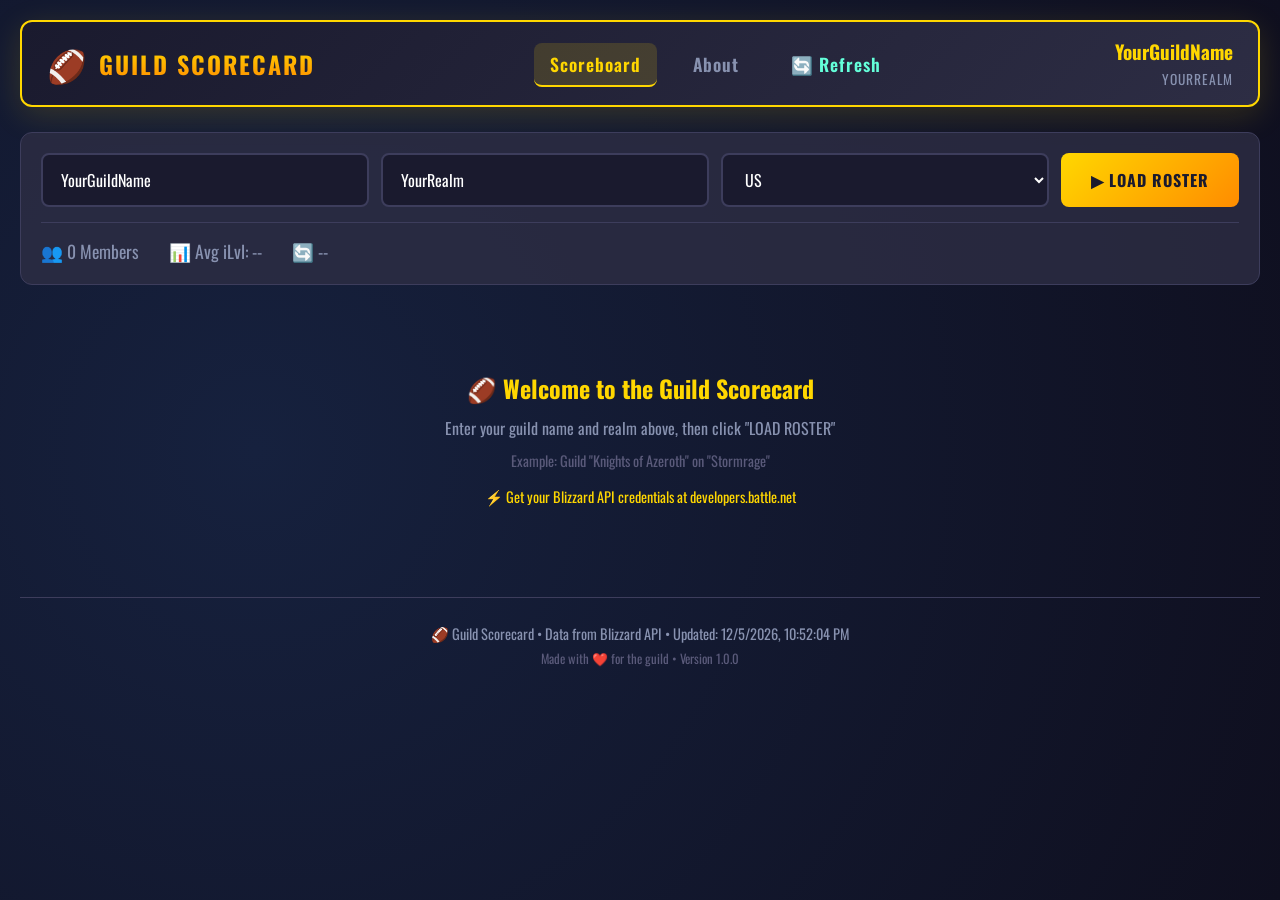
==== index.html @ 8b2c2f28 "full upload v1" ====
<!DOCTYPE html>
<html lang="en">
<head>
    <meta charset="UTF-8">
    <meta name="viewport" content="width=device-width, initial-scale=1.0">
    <title>🏈 Guild Scorecard</title>
    
    <!-- Styles -->
    <link rel="stylesheet" href="styles/style.css">
    <link rel="stylesheet" href="styles/scorecard.css">
    
    <!-- Fonts -->
    <link href="https://fonts.googleapis.com/css2?family=Oswald:wght@400;600;700&display=swap" rel="stylesheet">
</head>
<body>
    <div class="container">
        <!-- ===== NAVIGATION - Loaded by JavaScript ===== -->
        <div id="navigation"></div>
        
        <main>
            <!-- ===== PAGE CONTENT ===== -->
            <div class="page-content">
                
                <!-- Controls -->
                <div class="controls">
                    <div class="input-group">
                        <input type="text" id="guildInput" placeholder="Guild Name" value="">
                        <input type="text" id="realmInput" placeholder="Realm" value="">
                        <select id="regionSelect">
                            <option value="us">US</option>
                            <option value="eu">EU</option>
                            <option value="kr">KR</option>
                            <option value="tw">TW</option>
                        </select>
                        <button id="fetchBtn" onclick="fetchScorecard()">▶ LOAD ROSTER</button>
                    </div>
                    
                    <div class="stats-bar">
                        <span id="memberCount">👥 0 Members</span>
                        <span id="avgIlvl">📊 Avg iLvl: --</span>
                        <span id="lastUpdated">🔄 --</span>
                    </div>
                </div>

                <!-- Loading -->
                <div id="loading" class="loading hidden">
                    <div class="spinner"></div>
                    <p>Fetching guild data from Blizzard...</p>
                </div>

                <!-- Scorecard Grid -->
                <div id="scorecardGrid" class="scorecard-grid">
                    <div class="welcome-message">
                        <h2>🏈 Welcome to the Guild Scorecard</h2>
                        <p>Enter your guild name and realm above, then click "LOAD ROSTER"</p>
                        <p class="hint">Example: Guild "Knights of Azeroth" on "Stormrage"</p>
                        <p class="hint" style="margin-top:15px;color:#ffd700;">⚡ Get your Blizzard API credentials at developers.battle.net</p>
                    </div>
                </div>

                <!-- Error Message -->
                <div id="errorMessage" class="error-message hidden"></div>
            </div>
        </main>
        
        <!-- ===== FOOTER - Loaded by JavaScript ===== -->
        <div id="footer"></div>
    </div>
    
    <!-- JavaScript -->
    <script src="config.js"></script>
    <script src="scripts/main.js"></script>
    <script src="scripts/scorecard.js"></script>
</body>
</html>
---- styles/style.css ----
/* styles/style.css - Main styles for the entire site */

* {
    margin: 0;
    padding: 0;
    box-sizing: border-box;
}

body {
    font-family: 'Oswald', sans-serif;
    background: #1a1a2e;
    background-image: radial-gradient(circle at 20% 50%, #16213e, #0f0f1f);
    min-height: 100vh;
    color: #ffffff;
    padding: 20px;
}

.container {
    max-width: 1400px;
    margin: 0 auto;
}

/* ===== NAVIGATION ===== */
.main-nav {
    background: linear-gradient(135deg, #1a1a2e 0%, #2d2d44 100%);
    border: 2px solid #ffd700;
    border-radius: 12px;
    padding: 15px 25px;
    display: flex;
    justify-content: space-between;
    align-items: center;
    margin-bottom: 25px;
    box-shadow: 0 8px 32px rgba(255, 215, 0, 0.15);
    flex-wrap: wrap;
    gap: 10px;
}

.nav-brand {
    display: flex;
    align-items: center;
    gap: 12px;
}

.sport-icon {
    font-size: 2rem;
    animation: pulse 2s ease-in-out infinite;
}

@keyframes pulse {
    0%, 100% { transform: scale(1); }
    50% { transform: scale(1.1); }
}

.brand-text {
    font-size: 1.5rem;
    font-weight: 700;
    letter-spacing: 2px;
    background: linear-gradient(180deg, #ffd700, #ff8c00);
    -webkit-background-clip: text;
    -webkit-text-fill-color: transparent;
    background-clip: text;
}

.nav-links {
    display: flex;
    list-style: none;
    gap: 20px;
    align-items: center;
    flex-wrap: wrap;
}

.nav-links a {
    color: #8892b0;
    text-decoration: none;
    font-size: 1.1rem;
    font-weight: 600;
    letter-spacing: 1px;
    padding: 8px 16px;
    border-radius: 8px;
    transition: all 0.3s;
}

.nav-links a:hover {
    color: #ffd700;
    background: rgba(255, 215, 0, 0.1);
}

.nav-links a.active {
    color: #ffd700;
    background: rgba(255, 215, 0, 0.15);
    border-bottom: 2px solid #ffd700;
}

.nav-links .refresh-link {
    color: #64ffda;
    cursor: pointer;
}

.nav-links .refresh-link:hover {
    color: #ffd700;
}

.nav-team {
    text-align: right;
}

#navGuildName {
    display: block;
    font-size: 1.2rem;
    font-weight: 700;
    color: #ffd700;
}

.nav-realm {
    font-size: 0.85rem;
    color: #8892b0;
    text-transform: uppercase;
    letter-spacing: 1px;
}

/* ===== FOOTER ===== */
.main-footer {
    text-align: center;
    padding: 25px;
    margin-top: 30px;
    border-top: 1px solid #3d3d5c;
    color: #8892b0;
    font-size: 0.9rem;
}

.main-footer .footer-note {
    margin-top: 5px;
    font-size: 0.8rem;
    color: #5a5a7a;
}

/* ===== RESPONSIVE ===== */
@media (max-width: 768px) {
    .main-nav {
        flex-direction: column;
        text-align: center;
    }
    .nav-links {
        justify-content: center;
    }
    .nav-team {
        text-align: center;
    }
    .brand-text {
        font-size: 1.2rem;
    }
    body {
        padding: 10px;
    }
}
---- styles/scorecard.css ----
/* styles/scorecard.css - Scorecard grid and card styles */

/* Controls */
.controls {
    background: rgba(45, 45, 68, 0.8);
    border-radius: 12px;
    padding: 20px;
    margin-bottom: 25px;
    border: 1px solid #3d3d5c;
}

.input-group {
    display: flex;
    gap: 12px;
    flex-wrap: wrap;
    margin-bottom: 15px;
}

.input-group input,
.input-group select {
    padding: 12px 18px;
    border: 2px solid #3d3d5c;
    border-radius: 8px;
    background: #1a1a2e;
    color: #ffffff;
    font-family: 'Oswald', sans-serif;
    font-size: 1rem;
    flex: 1;
    min-width: 150px;
    transition: border-color 0.3s;
}

.input-group input:focus,
.input-group select:focus {
    outline: none;
    border-color: #ffd700;
}

#fetchBtn {
    padding: 12px 30px;
    background: linear-gradient(135deg, #ffd700, #ff8c00);
    border: none;
    border-radius: 8px;
    color: #1a1a2e;
    font-family: 'Oswald', sans-serif;
    font-weight: 700;
    font-size: 1rem;
    letter-spacing: 1px;
    cursor: pointer;
    transition: transform 0.2s, box-shadow 0.2s;
    flex: 0 0 auto;
}

#fetchBtn:hover {
    transform: translateY(-2px);
    box-shadow: 0 8px 25px rgba(255, 215, 0, 0.3);
}

#fetchBtn:disabled {
    opacity: 0.5;
    cursor: not-allowed;
    transform: none;
}

.stats-bar {
    display: flex;
    gap: 30px;
    padding-top: 15px;
    border-top: 1px solid #3d3d5c;
    font-size: 1.1rem;
    color: #8892b0;
    flex-wrap: wrap;
}

.stats-bar span {
    display: flex;
    align-items: center;
    gap: 8px;
}

/* Scorecard Grid */
.scorecard-grid {
    display: grid;
    grid-template-columns: repeat(auto-fill, minmax(280px, 1fr));
    gap: 20px;
    margin-top: 20px;
}

/* Welcome Message */
.welcome-message {
    grid-column: 1 / -1;
    text-align: center;
    padding: 60px 20px;
    color: #8892b0;
}

.welcome-message h2 {
    color: #ffd700;
    margin-bottom: 10px;
}

.welcome-message .hint {
    margin-top: 10px;
    font-size: 0.9rem;
    color: #5a5a7a;
}

/* Player Card */
.player-card {
    background: linear-gradient(145deg, #2d2d44, #1a1a2e);
    border-radius: 12px;
    padding: 20px;
    border: 1px solid #3d3d5c;
    transition: transform 0.3s, box-shadow 0.3s;
    position: relative;
    overflow: hidden;
}

.player-card:hover {
    transform: translateY(-5px);
    box-shadow: 0 12px 40px rgba(0, 0, 0, 0.5);
    border-color: #ffd700;
}

.player-card .rank-badge {
    position: absolute;
    top: 12px;
    right: 12px;
    font-size: 1.8rem;
    opacity: 0.6;
}

.player-card .class-indicator {
    width: 8px;
    height: 40px;
    border-radius: 4px;
    position: absolute;
    left: 0;
    top: 20px;
}

.player-card .card-header {
    display: flex;
    align-items: center;
    gap: 15px;
    margin-bottom: 15px;
    padding-left: 10px;
}

.player-card .player-name {
    font-size: 1.4rem;
    font-weight: 700;
    color: #ffffff;
    letter-spacing: 0.5px;
}

.player-card .player-class {
    font-size: 0.85rem;
    color: #8892b0;
    text-transform: uppercase;
    letter-spacing: 1px;
}

.player-card .player-stats {
    display: grid;
    grid-template-columns: 1fr 1fr 1fr;
    gap: 10px;
    padding-left: 10px;
}

.player-card .stat-item {
    text-align: center;
    background: rgba(0, 0, 0, 0.3);
    padding: 8px 5px;
    border-radius: 8px;
}

.player-card .stat-label {
    font-size: 0.65rem;
    text-transform: uppercase;
    color: #8892b0;
    letter-spacing: 1px;
}

.player-card .stat-value {
    font-size: 1.2rem;
    font-weight: 700;
    color: #ffd700;
}

.player-card .stat-value.ilvl {
    color: #ff6b6b;
    font-size: 1.4rem;
}

/* Top 3 special styling */
.player-card.top-1 {
    border-color: #ffd700;
    background: linear-gradient(145deg, #3d2d1a, #1a1a2e);
    box-shadow: 0 0 30px rgba(255, 215, 0, 0.1);
}

.player-card.top-2 {
    border-color: #c0c0c0;
    background: linear-gradient(145deg, #2d2d3d, #1a1a2e);
}

.player-card.top-3 {
    border-color: #cd7f32;
    background: linear-gradient(145deg, #2d251a, #1a1a2e);
}

/* Loading */
.loading {
    text-align: center;
    padding: 60px 20px;
}

.loading.hidden {
    display: none;
}

.spinner {
    width: 50px;
    height: 50px;
    border: 4px solid #3d3d5c;
    border-top: 4px solid #ffd700;
    border-radius: 50%;
    animation: spin 1s linear infinite;
    margin: 0 auto 20px;
}

@keyframes spin {
    0% { transform: rotate(0deg); }
    100% { transform: rotate(360deg); }
}

/* Error */
.error-message {
    background: rgba(255, 0, 0, 0.2);
    border: 2px solid #ff4444;
    border-radius: 12px;
    padding: 20px;
    text-align: center;
    margin: 20px 0;
    display: none;
}

.error-message:not(.hidden) {
    display: block;
}

/* About Page */
.about-page {
    padding: 20px 0;
}

.about-page h1 {
    color: #ffd700;
    font-size: 2.5rem;
    margin-bottom: 30px;
}

.about-grid {
    display: grid;
    grid-template-columns: repeat(auto-fit, minmax(300px, 1fr));
    gap: 25px;
}

.about-card {
    background: rgba(45, 45, 68, 0.8);
    border: 1px solid #3d3d5c;
    border-radius: 12px;
    padding: 25px;
}

.about-card h2 {
    color: #ffd700;
    margin-bottom: 15px;
}

.about-card ul {
    list-style: none;
    padding: 0;
}

.about-card ul li {
    padding: 5px 0;
    color: #ccd6f6;
}

.about-card code {
    background: #1a1a2e;
    padding: 2px 8px;
    border-radius: 4px;
    color: #ffd700;
    font-size: 0.85rem;
}

.about-card a {
    color: #ffd700;
    text-decoration: none;
}

.about-card a:hover {
    text-decoration: underline;
}

/* Responsive */
@media (max-width: 768px) {
    .input-group {
        flex-direction: column;
    }
    .input-group input,
    .input-group select,
    #fetchBtn {
        width: 100%;
    }
    .stats-bar {
        flex-direction: column;
        gap: 8px;
    }
    .scorecard-grid {
        grid-template-columns: 1fr;
    }
    .player-card .player-stats {
        grid-template-columns: 1fr 1fr;
    }
    .about-page h1 {
        font-size: 1.8rem;
    }
    .about-grid {
        grid-template-columns: 1fr;
    }
}
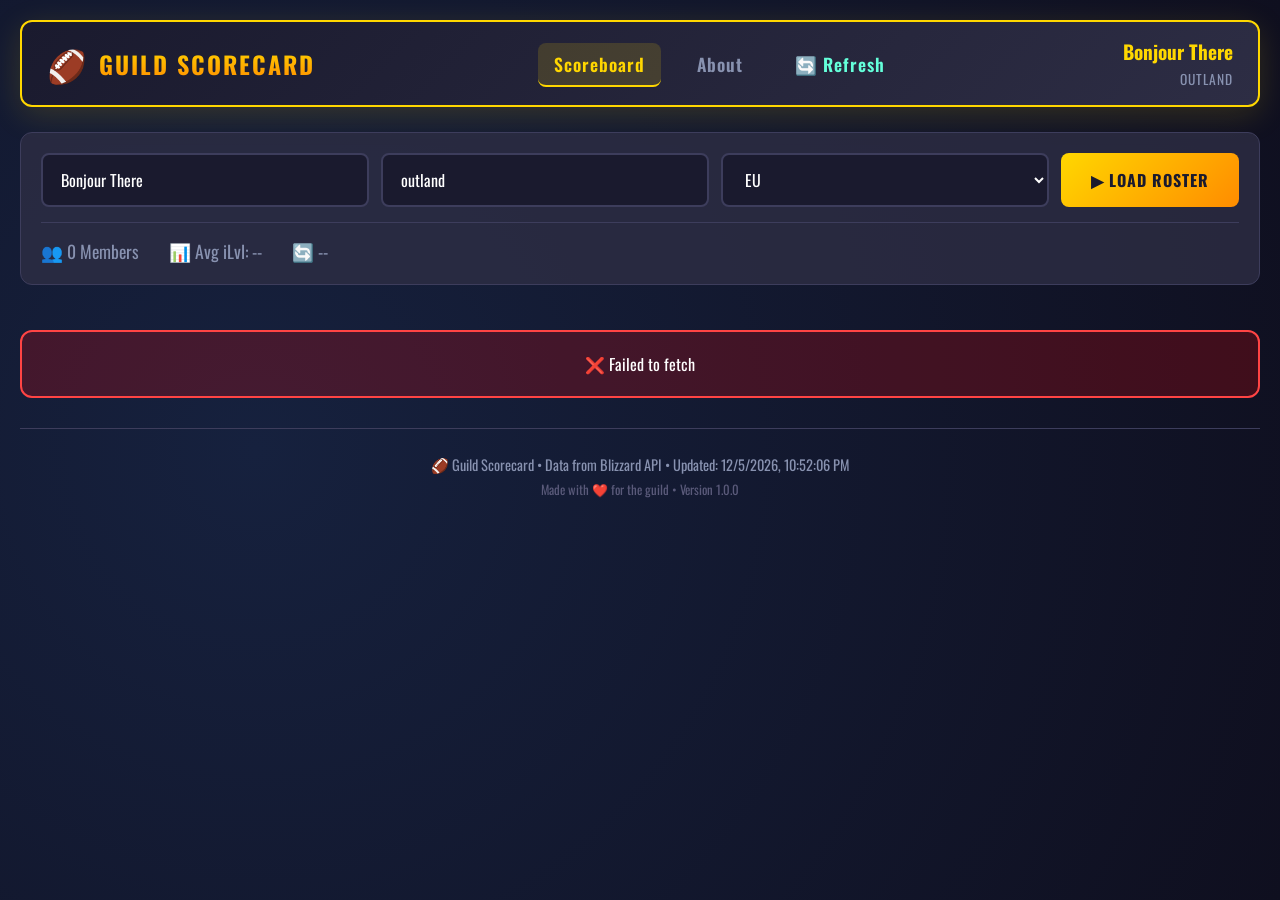
==== commit d5361f12: "Update index.html" ====
--- a/index.html
+++ b/index.html
@@ -70,6 +70,6 @@
     <!-- JavaScript -->
     <script src="config.js"></script>
     <script src="scripts/main.js"></script>
-    <script src="scripts/scorecard.js"></script>
+   <script src="scripts/scorecard.js?v=2.5"></script>
 </body>
 </html>
--- a/styles/style.css
+++ b/styles/style.css
@@ -1,5 +1,6 @@
-/* styles/style.css - Main styles for the entire site */
-
+/* ============================================
+   MAIN STYLES
+   ============================================ */
 * {
     margin: 0;
     padding: 0;
@@ -20,7 +21,9 @@
     margin: 0 auto;
 }
 
-/* ===== NAVIGATION ===== */
+/* ============================================
+   NAVIGATION
+   ============================================ */
 .main-nav {
     background: linear-gradient(135deg, #1a1a2e 0%, #2d2d44 100%);
     border: 2px solid #ffd700;
@@ -118,7 +121,465 @@
     letter-spacing: 1px;
 }
 
-/* ===== FOOTER ===== */
+/* ============================================
+   CONTROLS
+   ============================================ */
+.controls {
+    background: rgba(45, 45, 68, 0.8);
+    border-radius: 12px;
+    padding: 20px;
+    margin-bottom: 25px;
+    border: 1px solid #3d3d5c;
+}
+
+.input-group {
+    display: flex;
+    gap: 12px;
+    flex-wrap: wrap;
+    margin-bottom: 15px;
+}
+
+.input-group input,
+.input-group select {
+    padding: 12px 18px;
+    border: 2px solid #3d3d5c;
+    border-radius: 8px;
+    background: #1a1a2e;
+    color: #ffffff;
+    font-family: 'Oswald', sans-serif;
+    font-size: 1rem;
+    flex: 1;
+    min-width: 150px;
+    transition: border-color 0.3s;
+}
+
+.input-group input:focus,
+.input-group select:focus {
+    outline: none;
+    border-color: #ffd700;
+}
+
+#fetchBtn {
+    padding: 12px 30px;
+    background: linear-gradient(135deg, #ffd700, #ff8c00);
+    border: none;
+    border-radius: 8px;
+    color: #1a1a2e;
+    font-family: 'Oswald', sans-serif;
+    font-weight: 700;
+    font-size: 1rem;
+    letter-spacing: 1px;
+    cursor: pointer;
+    transition: transform 0.2s, box-shadow 0.2s;
+    flex: 0 0 auto;
+}
+
+#fetchBtn:hover {
+    transform: translateY(-2px);
+    box-shadow: 0 8px 25px rgba(255, 215, 0, 0.3);
+}
+
+#fetchBtn:disabled {
+    opacity: 0.5;
+    cursor: not-allowed;
+    transform: none;
+}
+
+.stats-bar {
+    display: flex;
+    gap: 30px;
+    padding-top: 15px;
+    border-top: 1px solid #3d3d5c;
+    font-size: 1.1rem;
+    color: #8892b0;
+    flex-wrap: wrap;
+}
+
+.stats-bar span {
+    display: flex;
+    align-items: center;
+    gap: 8px;
+}
+
+/* ============================================
+   SCORECARD GRID
+   ============================================ */
+.scorecard-grid {
+    display: grid;
+    grid-template-columns: repeat(auto-fill, minmax(280px, 1fr));
+    gap: 20px;
+    margin-top: 20px;
+}
+
+/* ============================================
+   WELCOME MESSAGE
+   ============================================ */
+.welcome-message {
+    grid-column: 1 / -1;
+    text-align: center;
+    padding: 60px 20px;
+    color: #8892b0;
+}
+
+.welcome-message h2 {
+    color: #ffd700;
+    margin-bottom: 10px;
+}
+
+.welcome-message .hint {
+    margin-top: 10px;
+    font-size: 0.9rem;
+    color: #5a5a7a;
+}
+
+/* ============================================
+   PLAYER CARDS
+   ============================================ */
+.player-card {
+    background: linear-gradient(145deg, #2d2d44, #1a1a2e);
+    border-radius: 12px;
+    padding: 20px;
+    border: 1px solid #3d3d5c;
+    transition: transform 0.3s, box-shadow 0.3s;
+    position: relative;
+    overflow: hidden;
+}
+
+.player-card:hover {
+    transform: translateY(-5px);
+    box-shadow: 0 12px 40px rgba(0, 0, 0, 0.5);
+    border-color: #ffd700;
+}
+
+.player-card .rank-badge {
+    position: absolute;
+    top: 12px;
+    right: 12px;
+    font-size: 1.8rem;
+    opacity: 0.6;
+}
+
+.player-card .class-indicator {
+    width: 8px;
+    height: 40px;
+    border-radius: 4px;
+    position: absolute;
+    left: 0;
+    top: 20px;
+}
+
+.player-card .card-header {
+    display: flex;
+    align-items: center;
+    gap: 15px;
+    margin-bottom: 15px;
+    padding-left: 10px;
+}
+
+.player-card .player-name {
+    font-size: 1.4rem;
+    font-weight: 700;
+    color: #ffffff;
+    letter-spacing: 0.5px;
+}
+
+.player-card .player-class {
+    font-size: 0.85rem;
+    color: #8892b0;
+    text-transform: uppercase;
+    letter-spacing: 1px;
+}
+
+.player-card .player-rank {
+    font-size: 0.8rem;
+    color: #ffd700;
+    letter-spacing: 0.5px;
+}
+
+.player-card .player-stats {
+    display: grid;
+    grid-template-columns: 1fr 1fr 1fr;
+    gap: 10px;
+    padding-left: 10px;
+}
+
+.player-card .stat-item {
+    text-align: center;
+    background: rgba(0, 0, 0, 0.3);
+    padding: 8px 5px;
+    border-radius: 8px;
+}
+
+.player-card .stat-label {
+    font-size: 0.65rem;
+    text-transform: uppercase;
+    color: #8892b0;
+    letter-spacing: 1px;
+}
+
+.player-card .stat-value {
+    font-size: 1.2rem;
+    font-weight: 700;
+    color: #ffd700;
+}
+
+.player-card .stat-value.ilvl {
+    color: #ff6b6b;
+    font-size: 1.4rem;
+}
+
+/* ============================================
+   CLASS IMAGES
+   ============================================ */
+.class-image {
+    width: 48px;
+    height: 48px;
+    border-radius: 50%;
+    border: 2px solid rgba(255, 215, 0, 0.3);
+    object-fit: cover;
+    flex-shrink: 0;
+    background: #1a1a2e;
+}
+
+.modal-image {
+    width: 64px;
+    height: 64px;
+    border-radius: 50%;
+    border: 3px solid #ffd700;
+    object-fit: cover;
+    flex-shrink: 0;
+    background: #1a1a2e;
+}
+
+/* ============================================
+   TOP 3 SPECIAL STYLING
+   ============================================ */
+.player-card.top-1 {
+    border-color: #ffd700;
+    background: linear-gradient(145deg, #3d2d1a, #1a1a2e);
+    box-shadow: 0 0 30px rgba(255, 215, 0, 0.1);
+}
+
+.player-card.top-2 {
+    border-color: #c0c0c0;
+    background: linear-gradient(145deg, #2d2d3d, #1a1a2e);
+}
+
+.player-card.top-3 {
+    border-color: #cd7f32;
+    background: linear-gradient(145deg, #2d251a, #1a1a2e);
+}
+
+/* ============================================
+   CLICKABLE CARDS
+   ============================================ */
+.player-card.clickable {
+    cursor: pointer;
+    transition: transform 0.2s, box-shadow 0.2s;
+}
+
+.player-card.clickable:hover {
+    transform: translateY(-5px) scale(1.01);
+    box-shadow: 0 12px 40px rgba(255, 215, 0, 0.2);
+}
+
+.card-footer {
+    padding: 8px 10px 0 10px;
+    text-align: right;
+    border-top: 1px solid rgba(255, 255, 255, 0.05);
+    margin-top: 10px;
+}
+
+.click-hint {
+    font-size: 0.7rem;
+    color: #5a5a7a;
+    letter-spacing: 0.5px;
+}
+
+/* ============================================
+   CHARACTER MODAL
+   ============================================ */
+.character-modal {
+    position: fixed;
+    top: 0;
+    left: 0;
+    width: 100%;
+    height: 100%;
+    z-index: 1000;
+    display: flex;
+    align-items: center;
+    justify-content: center;
+}
+
+.modal-overlay {
+    position: absolute;
+    top: 0;
+    left: 0;
+    width: 100%;
+    height: 100%;
+    background: rgba(0, 0, 0, 0.8);
+}
+
+.modal-content {
+    position: relative;
+    background: linear-gradient(145deg, #2d2d44, #1a1a2e);
+    border: 2px solid #ffd700;
+    border-radius: 16px;
+    padding: 30px;
+    max-width: 400px;
+    width: 90%;
+    max-height: 80vh;
+    overflow-y: auto;
+    z-index: 1001;
+    box-shadow: 0 20px 60px rgba(0, 0, 0, 0.8);
+}
+
+.modal-close {
+    position: absolute;
+    top: 10px;
+    right: 15px;
+    background: none;
+    border: none;
+    color: #8892b0;
+    font-size: 1.5rem;
+    cursor: pointer;
+    transition: color 0.2s;
+}
+
+.modal-close:hover {
+    color: #ffd700;
+}
+
+.modal-header {
+    display: flex;
+    align-items: center;
+    gap: 15px;
+    padding-left: 10px;
+    margin-bottom: 20px;
+}
+
+.modal-class-indicator {
+    width: 8px;
+    height: 50px;
+    border-radius: 4px;
+}
+
+.modal-header h2 {
+    font-size: 1.8rem;
+    color: #ffffff;
+    margin: 0;
+}
+
+.modal-subtitle {
+    color: #8892b0;
+    font-size: 0.9rem;
+    margin: 2px 0;
+}
+
+.modal-rank {
+    color: #ffd700;
+    font-size: 0.85rem;
+    margin: 2px 0;
+}
+
+.modal-stats {
+    display: grid;
+    grid-template-columns: 1fr 1fr 1fr;
+    gap: 10px;
+    margin: 20px 0;
+}
+
+.modal-stat {
+    text-align: center;
+    background: rgba(0, 0, 0, 0.3);
+    padding: 12px 8px;
+    border-radius: 8px;
+}
+
+.modal-stat-label {
+    display: block;
+    font-size: 0.65rem;
+    text-transform: uppercase;
+    color: #8892b0;
+    letter-spacing: 1px;
+}
+
+.modal-stat-value {
+    display: block;
+    font-size: 1.4rem;
+    font-weight: 700;
+    color: #ffd700;
+}
+
+.modal-actions {
+    text-align: center;
+    margin-top: 20px;
+}
+
+.modal-actions button {
+    padding: 10px 30px;
+    background: linear-gradient(135deg, #ffd700, #ff8c00);
+    border: none;
+    border-radius: 8px;
+    color: #1a1a2e;
+    font-family: 'Oswald', sans-serif;
+    font-weight: 700;
+    font-size: 1rem;
+    cursor: pointer;
+    transition: transform 0.2s;
+}
+
+.modal-actions button:hover {
+    transform: scale(1.05);
+}
+
+/* ============================================
+   LOADING
+   ============================================ */
+.loading {
+    text-align: center;
+    padding: 60px 20px;
+}
+
+.loading.hidden {
+    display: none;
+}
+
+.spinner {
+    width: 50px;
+    height: 50px;
+    border: 4px solid #3d3d5c;
+    border-top: 4px solid #ffd700;
+    border-radius: 50%;
+    animation: spin 1s linear infinite;
+    margin: 0 auto 20px;
+}
+
+@keyframes spin {
+    0% { transform: rotate(0deg); }
+    100% { transform: rotate(360deg); }
+}
+
+/* ============================================
+   ERROR
+   ============================================ */
+.error-message {
+    background: rgba(255, 0, 0, 0.2);
+    border: 2px solid #ff4444;
+    border-radius: 12px;
+    padding: 20px;
+    text-align: center;
+    margin: 20px 0;
+    display: none;
+}
+
+.error-message:not(.hidden) {
+    display: block;
+}
+
+/* ============================================
+   FOOTER
+   ============================================ */
 .main-footer {
     text-align: center;
     padding: 25px;
@@ -134,7 +595,9 @@
     color: #5a5a7a;
 }
 
-/* ===== RESPONSIVE ===== */
+/* ============================================
+   RESPONSIVE
+   ============================================ */
 @media (max-width: 768px) {
     .main-nav {
         flex-direction: column;
@@ -152,4 +615,60 @@
     body {
         padding: 10px;
     }
+    .input-group {
+        flex-direction: column;
+    }
+    .input-group input,
+    .input-group select,
+    #fetchBtn {
+        width: 100%;
+    }
+    .stats-bar {
+        flex-direction: column;
+        gap: 8px;
+    }
+    .scorecard-grid {
+        grid-template-columns: 1fr;
+    }
+    .player-card .player-stats {
+        grid-template-columns: 1fr 1fr;
+    }
+    .modal-content {
+        padding: 20px;
+        width: 95%;
+    }
+    .modal-stats {
+        grid-template-columns: 1fr 1fr;
+    }
+}
+.character-avatar {
+    width: 48px;
+    height: 48px;
+    border-radius: 50%;
+    display: flex;
+    align-items: center;
+    justify-content: center;
+    font-size: 1.5rem;
+    font-weight: bold;
+    color: #1a1a2e;
+    flex-shrink: 0;
+    border: 2px solid rgba(255, 215, 0, 0.3);
+}
+.class-image {
+    width: 48px;
+    height: 48px;
+    border-radius: 50%;
+    border: 2px solid rgba(255, 215, 0, 0.3);
+    object-fit: cover;
+    flex-shrink: 0;
+    background: #1a1a2e;
+}
+.character-portrait {
+    width: 48px;
+    height: 48px;
+    border-radius: 50%;
+    border: 2px solid rgba(255, 215, 0, 0.3);
+    object-fit: cover;
+    flex-shrink: 0;
+    background: #1a1a2e;
 }
--- a/styles/scorecard.css
+++ b/styles/scorecard.css
@@ -332,4 +332,67 @@
     .about-grid {
         grid-template-columns: 1fr;
     }
+}
+/* ============================================
+   CHARACTER PORTRAITS
+   ============================================ */
+.character-portrait {
+    width: 48px;
+    height: 48px;
+    border-radius: 50%;
+    border: 2px solid rgba(255, 215, 0, 0.3);
+    object-fit: cover;
+    flex-shrink: 0;
+}
+
+.class-avatar {
+    width: 48px;
+    height: 48px;
+    border-radius: 50%;
+    display: flex;
+    align-items: center;
+    justify-content: center;
+    font-size: 1.8rem;
+    background: rgba(255, 255, 255, 0.05);
+    border: 2px solid rgba(255, 215, 0, 0.3);
+    flex-shrink: 0;
+}
+
+.card-header {
+    display: flex;
+    align-items: center;
+    gap: 15px;
+    margin-bottom: 15px;
+    padding-left: 10px;
+}
+
+/* Modal */
+.modal-portrait {
+    width: 64px;
+    height: 64px;
+    border-radius: 50%;
+    border: 3px solid #ffd700;
+    object-fit: cover;
+    flex-shrink: 0;
+}
+
+.modal-class-avatar {
+    width: 64px;
+    height: 64px;
+    border-radius: 50%;
+    display: flex;
+    align-items: center;
+    justify-content: center;
+    font-size: 2.5rem;
+    background: rgba(255, 255, 255, 0.05);
+    border: 3px solid #ffd700;
+    flex-shrink: 0;
+}
+
+.modal-header {
+    display: flex;
+    align-items: center;
+    gap: 15px;
+    padding-left: 10px;
+    margin-bottom: 20px;
 }
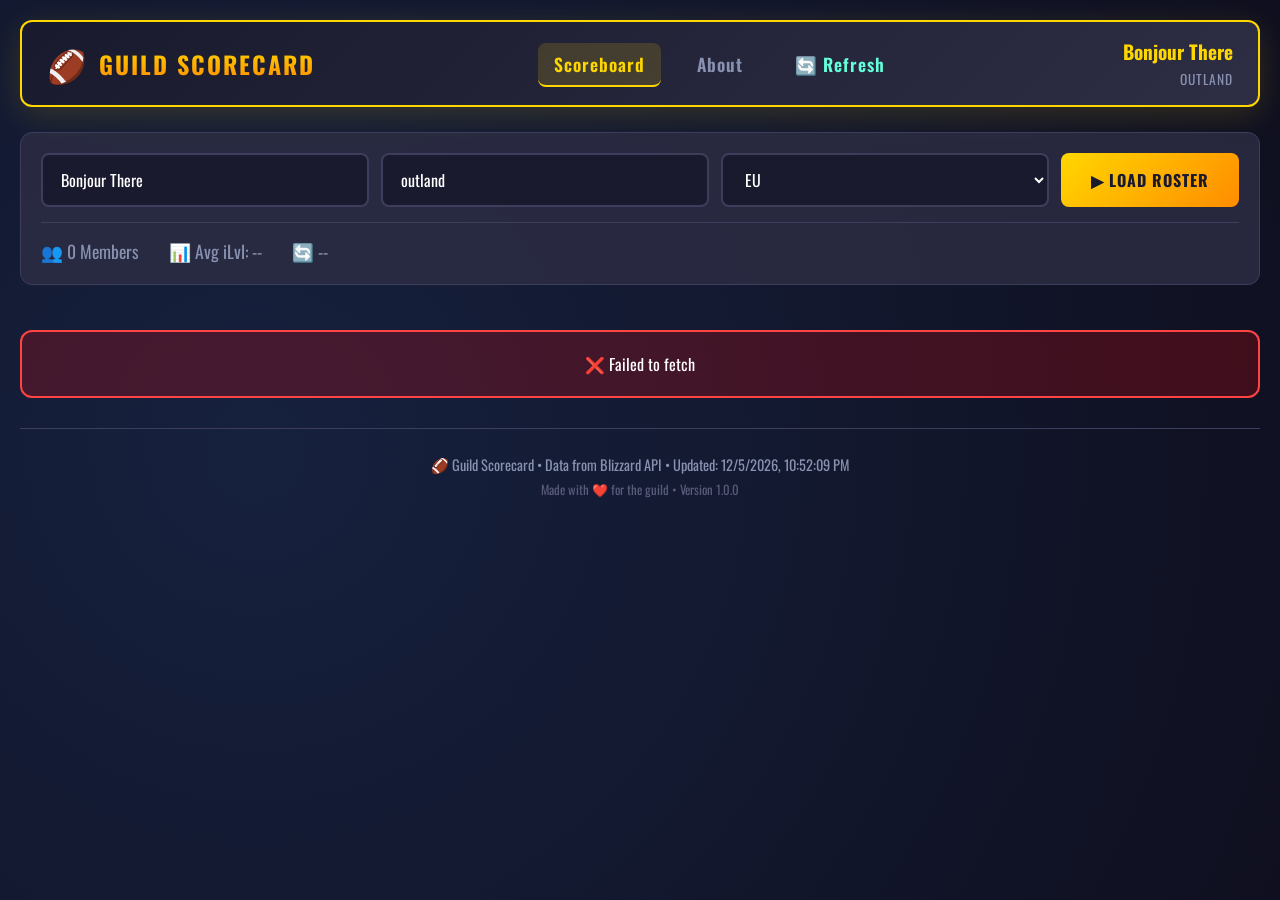
==== commit 71a9e628: "ee" ====
--- a/index.html
+++ b/index.html
@@ -70,6 +70,6 @@
     <!-- JavaScript -->
     <script src="config.js"></script>
     <script src="scripts/main.js"></script>
-   <script src="scripts/scorecard.js?v=2.5"></script>
+   <script src="scripts/scorecard.js?v=2.6"></script>
 </body>
 </html>
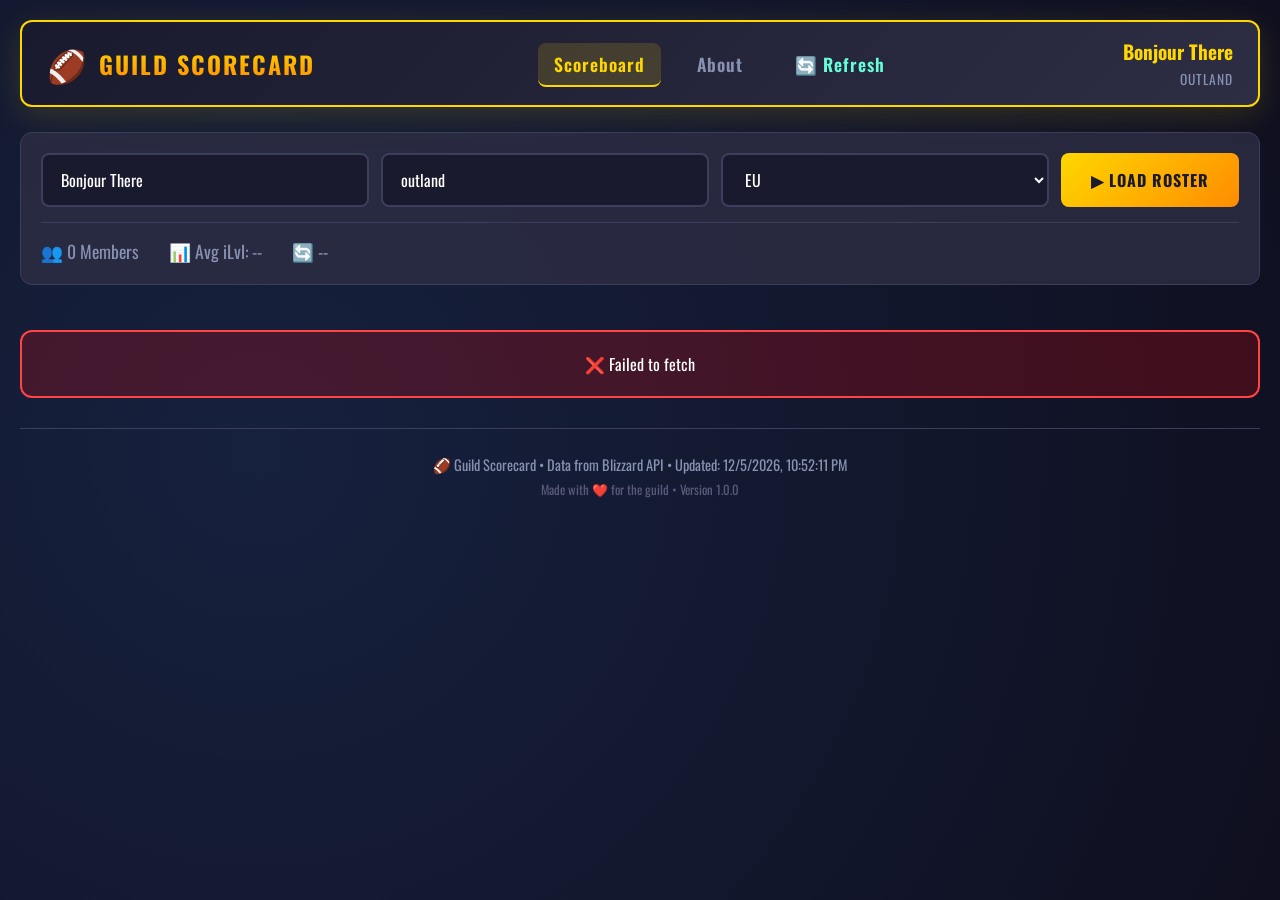
==== commit cf698dab: "Update index.html" ====
--- a/index.html
+++ b/index.html
@@ -1,4 +1,5 @@
 <!DOCTYPE html>
+<!-- FORCE DEPLOY v2.7 - $(date) -->
 <html lang="en">
 <head>
     <meta charset="UTF-8">
